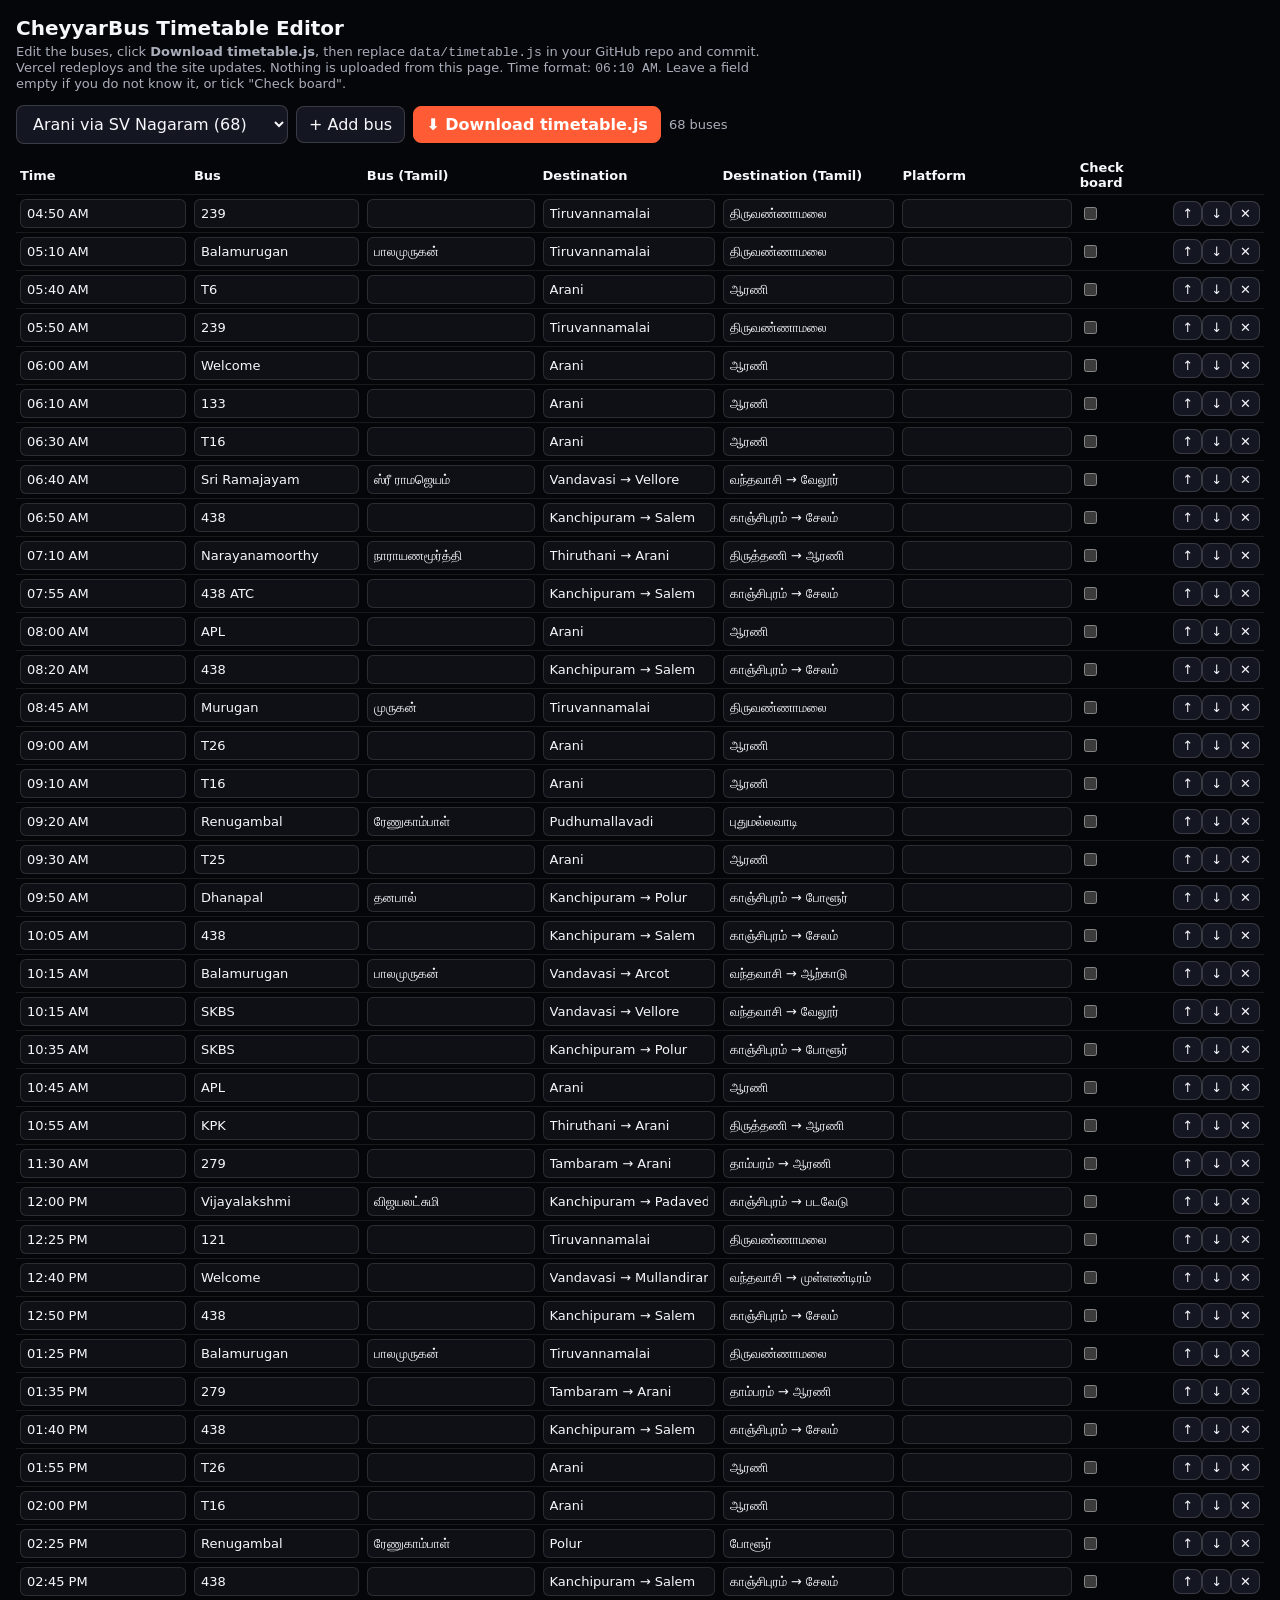
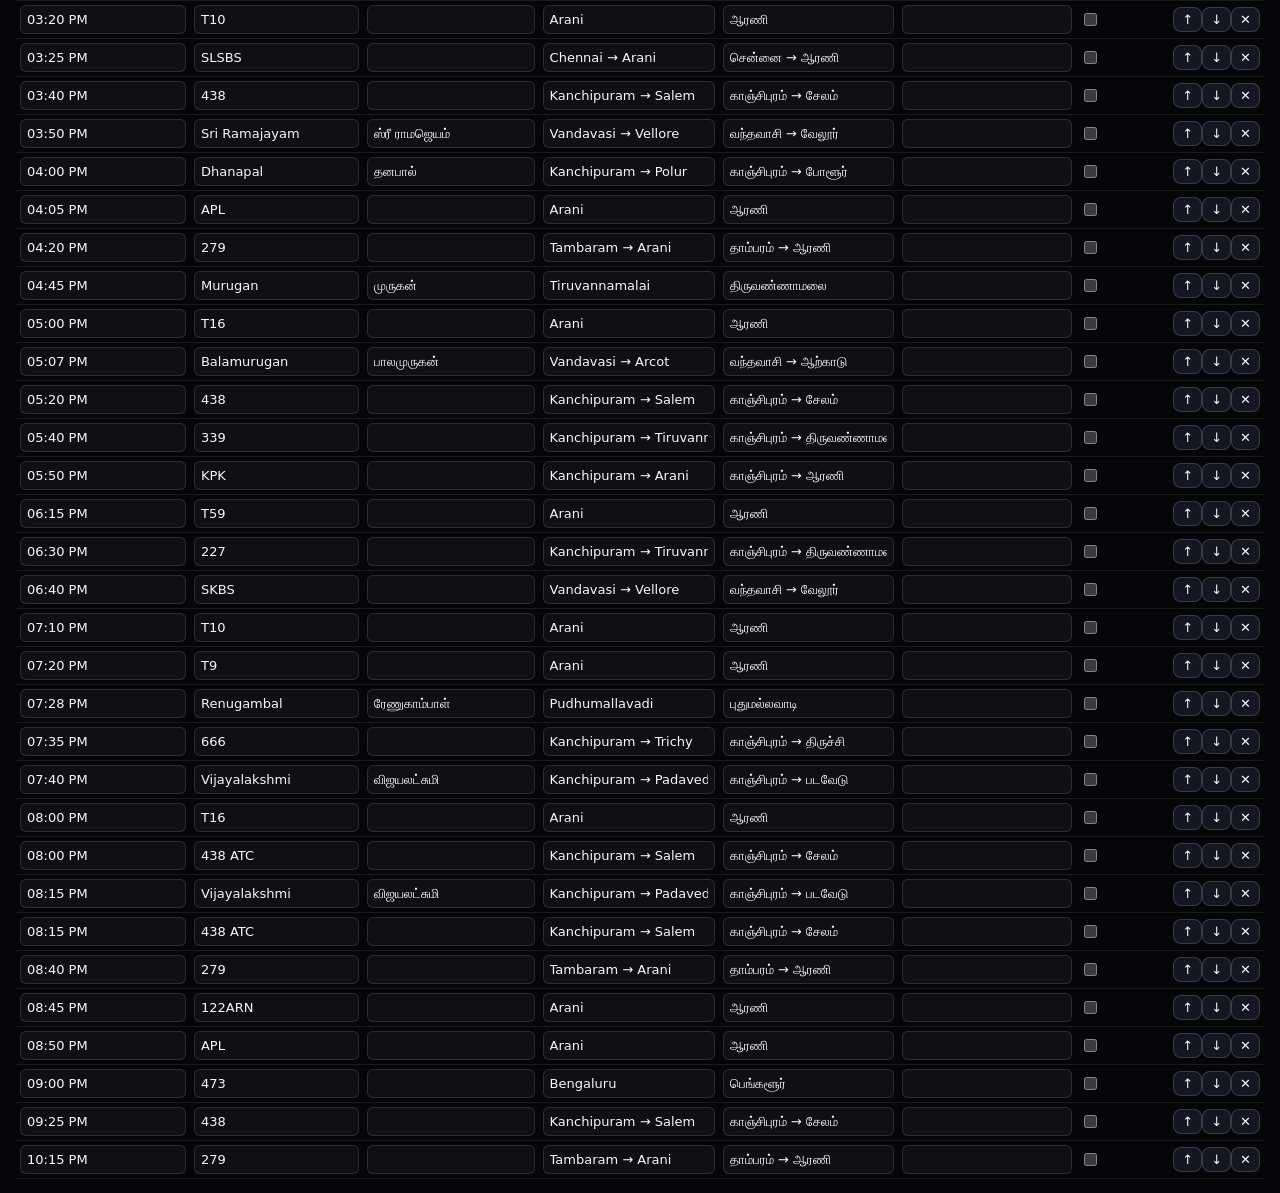
==== admin.html @ 5a81c59d "New Update" ====
<!DOCTYPE html>
<html lang="en">
<head>
<meta charset="utf-8">
<meta name="viewport" content="width=device-width, initial-scale=1">
<meta name="robots" content="noindex, nofollow">
<title>CheyyarBus Timetable Editor</title>
<style>
  :root { color-scheme: dark; }
  body { font-family: system-ui, sans-serif; background: #050609; color: #f6f7fb; margin: 0; padding: 16px; }
  h1 { font-size: 20px; margin: 0 0 4px; } p.hint { color: #a9aeba; font-size: 13px; margin: 0 0 14px; max-width: 760px; }
  .bar { display: flex; flex-wrap: wrap; gap: 8px; align-items: center; margin-bottom: 12px; }
  button, select { background: #141721; color: #f6f7fb; border: 1px solid rgba(255,255,255,.16); border-radius: 8px; padding: 8px 12px; font: inherit; cursor: pointer; }
  button.primary { background: #ff5c35; border-color: #ff5c35; color: #fff; font-weight: 700; }
  .wrap { overflow-x: auto; }
  table { border-collapse: collapse; min-width: 920px; width: 100%; }
  th, td { border-bottom: 1px solid rgba(255,255,255,.08); padding: 4px; text-align: left; font-size: 13px; }
  input[type=text] { width: 100%; box-sizing: border-box; background: #0e1016; color: inherit; border: 1px solid rgba(255,255,255,.12); border-radius: 6px; padding: 6px; font: inherit; }
  input.bad { border-color: #ff4d4d; background: #2a1215; }
  td.act { white-space: nowrap; } td.act button { padding: 4px 8px; }
  #info { color: #a9aeba; font-size: 13px; }
</style>
</head>
<body>
<h1>CheyyarBus Timetable Editor</h1>
<p class="hint">Edit the buses, click <b>Download timetable.js</b>, then replace <code>data/timetable.js</code> in your GitHub repo and commit. Vercel redeploys and the site updates. Nothing is uploaded from this page. Time format: <code>06:10 AM</code>. Leave a field empty if you do not know it, or tick "Check board".</p>
<div class="bar">
  <select id="route" aria-label="Route"></select>
  <button id="add" type="button">+ Add bus</button>
  <button id="dl" type="button" class="primary">⬇ Download timetable.js</button>
  <span id="info"></span>
</div>
<div class="wrap"><table>
  <thead><tr><th>Time</th><th>Bus</th><th>Bus (Tamil)</th><th>Destination</th><th>Destination (Tamil)</th><th>Platform</th><th>Check board</th><th></th></tr></thead>
  <tbody id="rows"></tbody>
</table></div>
<script src="data/timetable.js"></script>
<script>
(function () {
  var D = JSON.parse(JSON.stringify(window.TIMETABLE));
  var TIME_RE = /^(0[1-9]|1[0-2]):[0-5][0-9] (AM|PM)$/;
  var FIELDS = [["time"], ["bus"], ["busTa"], ["dest"], ["destTa"], ["platform"]];
  var cur = 0;
  var $ = function (id) { return document.getElementById(id); };

  function renderRoutes() {
    $("route").innerHTML = D.routes.map(function (r, i) { return '<option value="' + i + '">' + (r.name || r.id) + " (" + r.entries.length + ")</option>"; }).join("");
    $("route").value = cur;
  }
  function render() {
    var entries = D.routes[cur].entries;
    $("rows").innerHTML = "";
    entries.forEach(function (e, i) {
      var tr = document.createElement("tr");
      FIELDS.forEach(function (f) {
        var td = document.createElement("td"), inp = document.createElement("input");
        inp.type = "text"; inp.value = e[f[0]] || "";
        if (f[0] === "time") inp.classList.toggle("bad", !TIME_RE.test(inp.value));
        inp.addEventListener("input", function () {
          e[f[0]] = inp.value.trim();
          if (f[0] === "time") inp.classList.toggle("bad", !TIME_RE.test(inp.value.trim()));
        });
        td.appendChild(inp); tr.appendChild(td);
      });
      var tc = document.createElement("td"), cb = document.createElement("input");
      cb.type = "checkbox"; cb.checked = !!e.verify; cb.addEventListener("change", function () { e.verify = cb.checked; });
      tc.appendChild(cb); tr.appendChild(tc);
      var ta = document.createElement("td"); ta.className = "act";
      [["↑", -1], ["↓", 1]].forEach(function (m) {
        var b = document.createElement("button"); b.type = "button"; b.textContent = m[0];
        b.addEventListener("click", function () { var j = i + m[1]; if (j < 0 || j >= entries.length) return; var t = entries[i]; entries[i] = entries[j]; entries[j] = t; render(); });
        ta.appendChild(b);
      });
      var del = document.createElement("button"); del.type = "button"; del.textContent = "✕";
      del.addEventListener("click", function () { if (confirm("Delete this bus?")) { entries.splice(i, 1); renderRoutes(); render(); } });
      ta.appendChild(del); tr.appendChild(ta);
      $("rows").appendChild(tr);
    });
    var bad = entries.filter(function (e) { return !TIME_RE.test(e.time || ""); }).length;
    $("info").textContent = entries.length + " buses" + (bad ? " · " + bad + " with invalid time (red)" : "");
  }
  function clean(e) {
    var o = {}, order = ["time", "bus", "busTa", "dest", "destTa", "platform", "verify"];
    order.forEach(function (k) { if (e[k] !== undefined && e[k] !== "" && e[k] !== false) o[k] = e[k]; });
    Object.keys(e).forEach(function (k) { if (order.indexOf(k) < 0) o[k] = e[k]; });
    return o;
  }
  function build() {
    var d = new Date(), iso = d.getFullYear() + "-" + String(d.getMonth() + 1).padStart(2, "0") + "-" + String(d.getDate()).padStart(2, "0");
    var s = "/* Cheyyar bus stand timetable data (scheduled times only, NOT live tracking).\n" +
      "   Edit with admin.html, or change a line in \"entries\" by hand.\n" +
      "   Fields: time \"HH:MM AM/PM\", bus, busTa, dest, destTa, platform, verify (true = show \"Check board\").\n" +
      "   Never guess a missing time or bus number: leave it out or set \"verify\". */\n" +
      "window.TIMETABLE = {\n  source: " + JSON.stringify(D.source || "Cheyyar bus stand timetable") + ",\n  updated: \"" + iso + "\",\n  routes: [\n";
    D.routes.forEach(function (r) {
      var meta = Object.keys(r).filter(function (k) { return k !== "entries"; }).map(function (k) { return k + ": " + JSON.stringify(r[k]); }).join(", ");
      s += "    { " + meta + ", entries: [\n" + r.entries.map(function (e) { return "      " + JSON.stringify(clean(e)) + ","; }).join("\n") + "\n    ] },\n";
    });
    return s + "  ]\n};\n";
  }
  $("route").addEventListener("change", function () { cur = Number($("route").value); render(); });
  $("add").addEventListener("click", function () { D.routes[cur].entries.push({ time: "", bus: "", dest: "" }); renderRoutes(); render(); });
  $("dl").addEventListener("click", function () {
    var bad = 0; D.routes.forEach(function (r) { r.entries.forEach(function (e) { if (!TIME_RE.test(e.time || "")) bad++; }); });
    if (bad && !confirm(bad + " bus(es) have an invalid time (format 06:10 AM). Download anyway?")) return;
    var a = document.createElement("a");
    a.href = URL.createObjectURL(new Blob([build()], { type: "text/javascript" }));
    a.download = "timetable.js"; a.click();
  });
  renderRoutes(); render();
})();
</script>
</body>
</html>
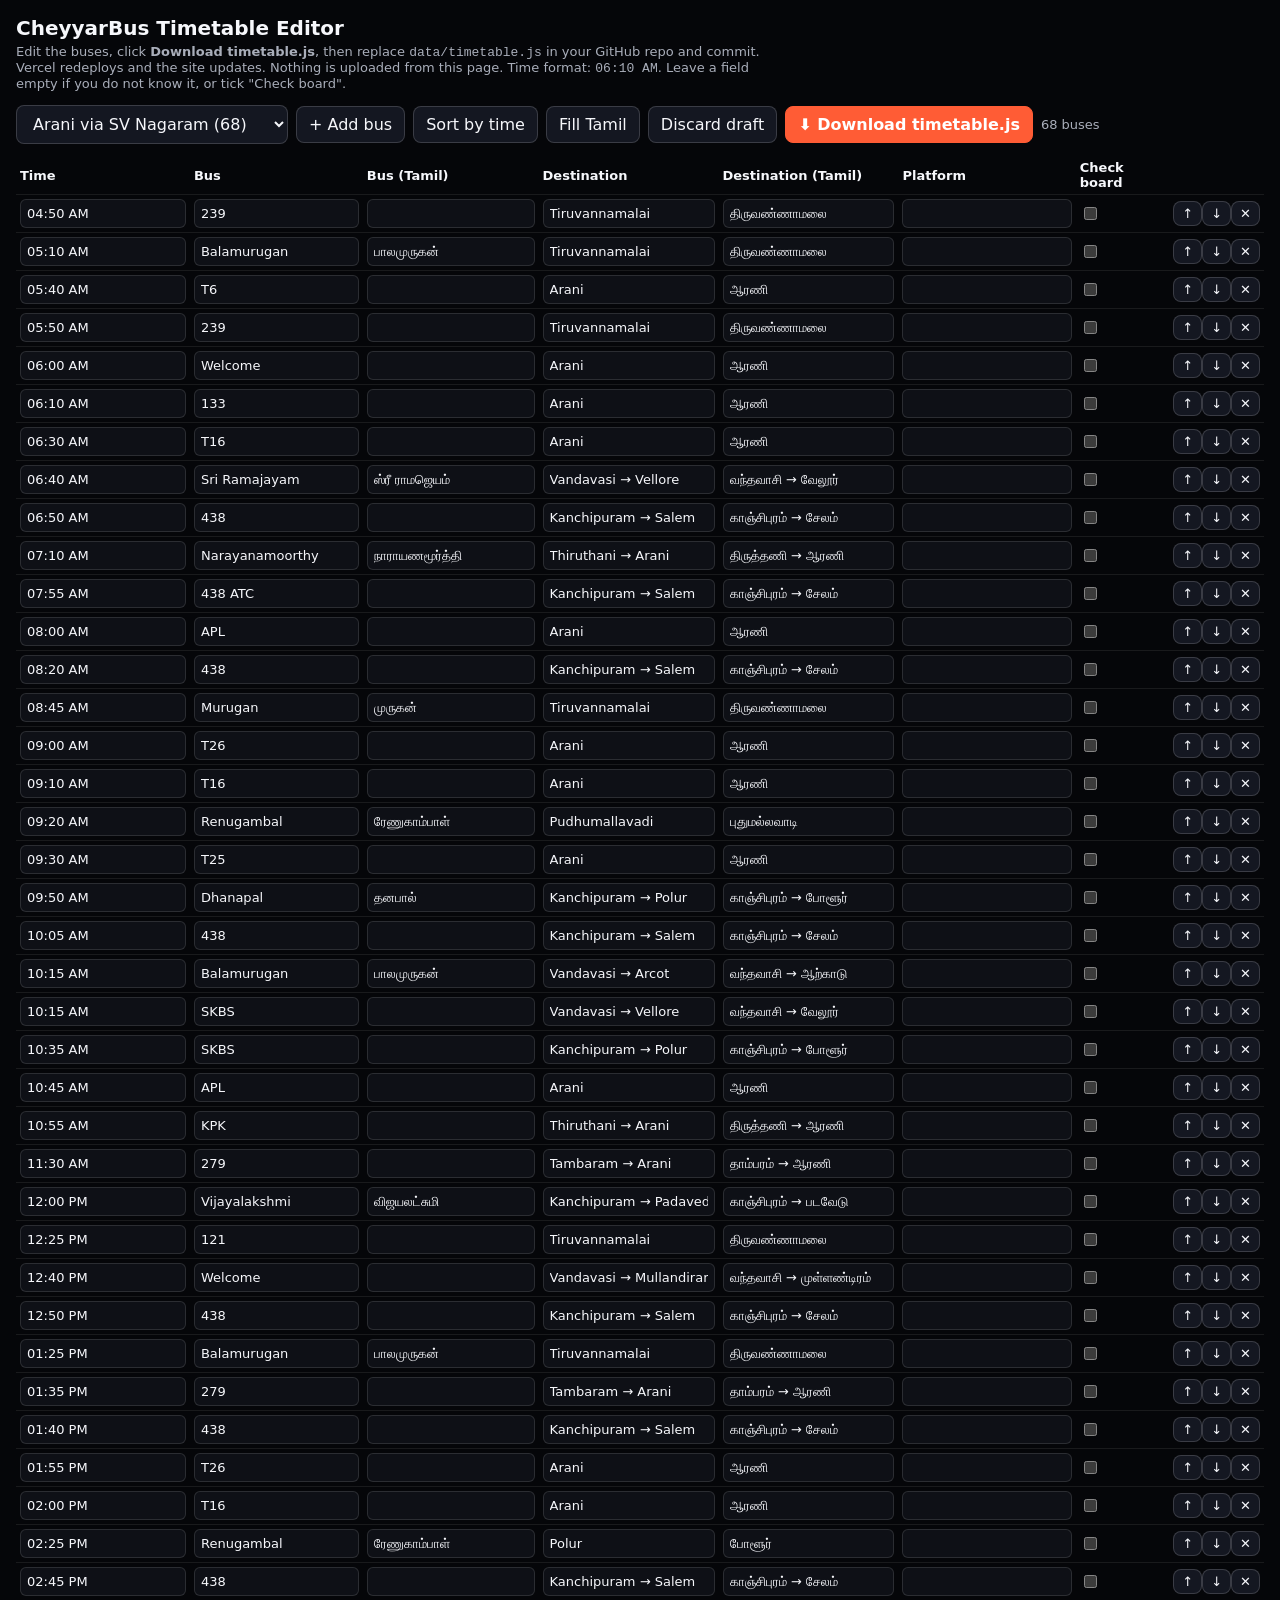
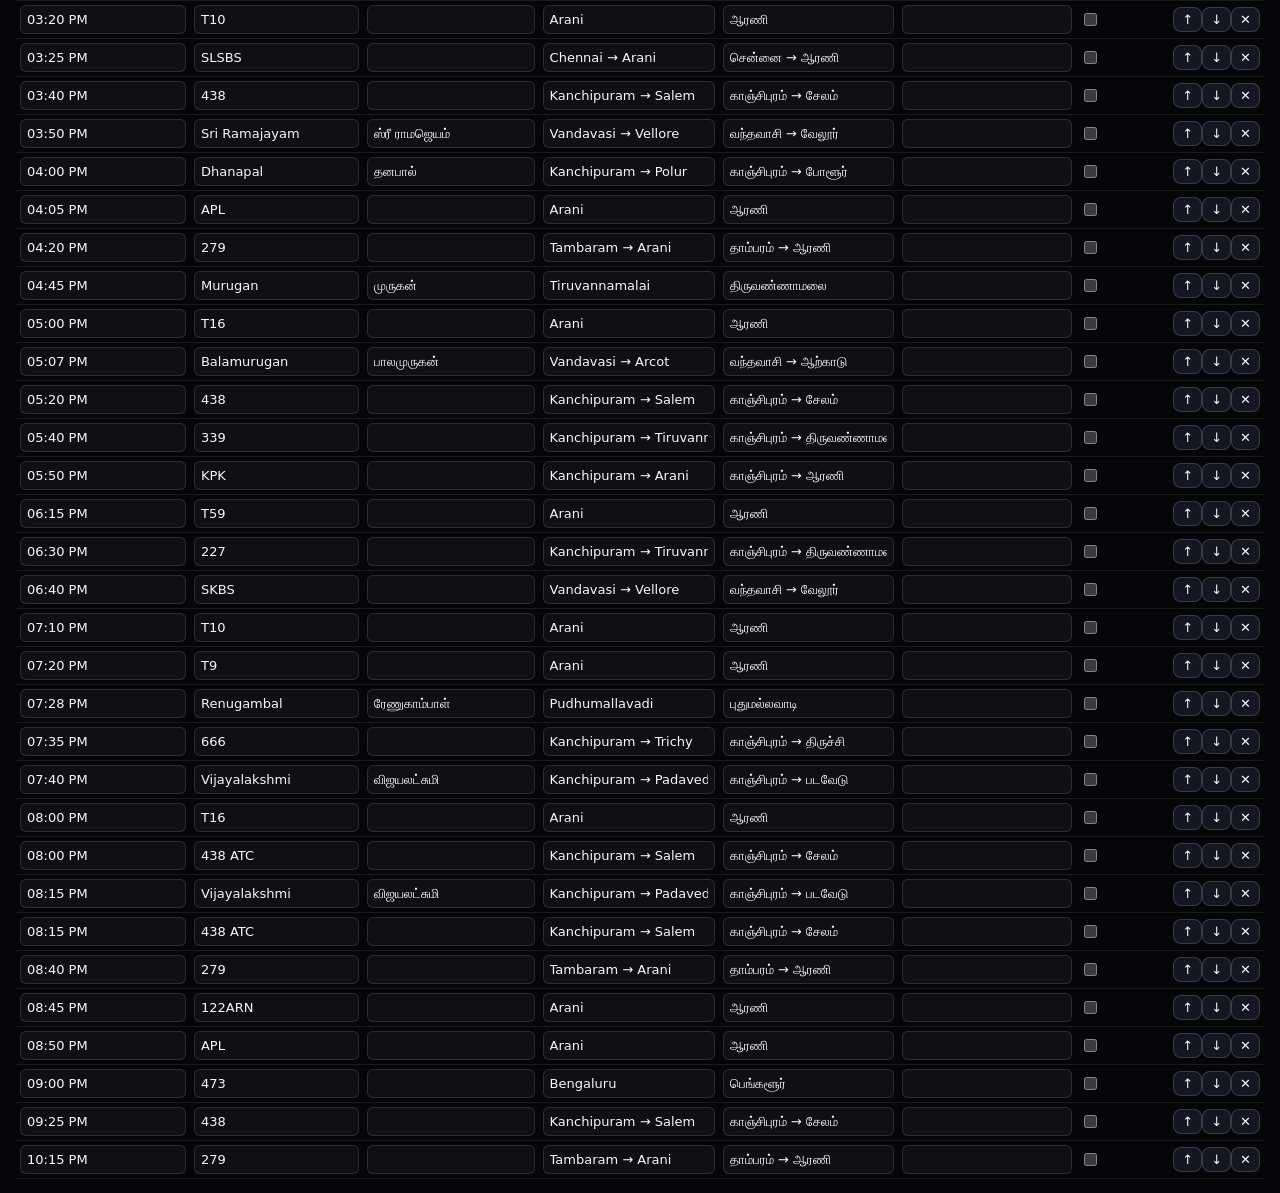
==== commit b9bfa4c7: "New Update" ====
--- a/admin.html
+++ b/admin.html
@@ -19,6 +19,7 @@
   input.bad { border-color: #ff4d4d; background: #2a1215; }
   td.act { white-space: nowrap; } td.act button { padding: 4px 8px; }
   #info { color: #a9aeba; font-size: 13px; }
+  tr.dup input { border-color: #ffb020; }
 </style>
 </head>
 <body>
@@ -27,6 +28,9 @@
 <div class="bar">
   <select id="route" aria-label="Route"></select>
   <button id="add" type="button">+ Add bus</button>
+  <button id="sort" type="button">Sort by time</button>
+  <button id="fillta" type="button">Fill Tamil</button>
+  <button id="reset" type="button">Discard draft</button>
   <button id="dl" type="button" class="primary">⬇ Download timetable.js</button>
   <span id="info"></span>
 </div>
@@ -35,12 +39,40 @@
   <tbody id="rows"></tbody>
 </table></div>
 <script src="data/timetable.js"></script>
+<script src="i18n.js"></script>
 <script>
 (function () {
   var D = JSON.parse(JSON.stringify(window.TIMETABLE));
   var TIME_RE = /^(0[1-9]|1[0-2]):[0-5][0-9] (AM|PM)$/;
   var FIELDS = [["time"], ["bus"], ["busTa"], ["dest"], ["destTa"], ["platform"]];
   var cur = 0;
+  var DRAFT_KEY = "cbx_admin_draft", baseUpdated = D.updated || "";
+  function saveDraft() { try { localStorage.setItem(DRAFT_KEY, JSON.stringify({ base: baseUpdated, routes: D.routes })); } catch (e) {} }
+  try {
+    var dr = JSON.parse(localStorage.getItem(DRAFT_KEY) || "null");
+    if (dr && Array.isArray(dr.routes) && dr.base === baseUpdated && JSON.stringify(dr.routes) !== JSON.stringify(D.routes) &&
+        confirm("Unsaved draft found. Restore it?")) D.routes = dr.routes;
+    else if (dr && dr.base !== baseUpdated) localStorage.removeItem(DRAFT_KEY);
+  } catch (e) {}
+  function normTime(v) {
+    var m = /^\s*(\d{1,2})\s*[:.]?\s*(\d{2})?\s*([ap])\.?\s*m?\.?\s*$/i.exec(v || "");
+    if (!m) return v;
+    var h = parseInt(m[1], 10), mi = m[2] ? parseInt(m[2], 10) : 0;
+    if (h < 1 || h > 12 || mi > 59) return v;
+    return (h < 10 ? "0" : "") + h + ":" + (mi < 10 ? "0" : "") + mi + " " + m[3].toUpperCase() + "M";
+  }
+  function toMin(t) {
+    var m = /^(\d{2}):(\d{2}) (AM|PM)$/.exec(t || "");
+    if (!m) return 99999;
+    return ((parseInt(m[1], 10) % 12) + (m[3] === "PM" ? 12 : 0)) * 60 + parseInt(m[2], 10);
+  }
+  function taText(s) {
+    var words = (window.TA_WORDS || []).slice().sort(function (x, y) { return y[0].length - x[0].length; });
+    if (!words.length) return "";
+    var out = String(s || "").replace(/via ([A-Za-z]+)/g, "$1 வழி");
+    var map = {}, alt = words.map(function (w) { map[w[0]] = w[1]; return w[0].replace(/[.*+?^${}()|[\]\\]/g, "\\$&"); }).join("|");
+    return out.replace(new RegExp("(^|[^A-Za-z])(" + alt + ")(?![A-Za-z])", "g"), function (m, p, w) { return p + (map[w] || w); });
+  }
   var $ = function (id) { return document.getElementById(id); };
 
   function renderRoutes() {
@@ -59,25 +91,35 @@
         inp.addEventListener("input", function () {
           e[f[0]] = inp.value.trim();
           if (f[0] === "time") inp.classList.toggle("bad", !TIME_RE.test(inp.value.trim()));
+          saveDraft();
+        });
+        if (f[0] === "time") inp.addEventListener("blur", function () {
+          var n = normTime(inp.value); if (n !== inp.value) { inp.value = n; e.time = n; inp.classList.toggle("bad", !TIME_RE.test(n)); saveDraft(); render(); }
         });
         td.appendChild(inp); tr.appendChild(td);
       });
       var tc = document.createElement("td"), cb = document.createElement("input");
-      cb.type = "checkbox"; cb.checked = !!e.verify; cb.addEventListener("change", function () { e.verify = cb.checked; });
+      cb.type = "checkbox"; cb.checked = !!e.verify; cb.addEventListener("change", function () { e.verify = cb.checked; saveDraft(); });
       tc.appendChild(cb); tr.appendChild(tc);
       var ta = document.createElement("td"); ta.className = "act";
       [["↑", -1], ["↓", 1]].forEach(function (m) {
         var b = document.createElement("button"); b.type = "button"; b.textContent = m[0];
-        b.addEventListener("click", function () { var j = i + m[1]; if (j < 0 || j >= entries.length) return; var t = entries[i]; entries[i] = entries[j]; entries[j] = t; render(); });
+        b.addEventListener("click", function () { var j = i + m[1]; if (j < 0 || j >= entries.length) return; var t = entries[i]; entries[i] = entries[j]; entries[j] = t; saveDraft(); render(); });
         ta.appendChild(b);
       });
       var del = document.createElement("button"); del.type = "button"; del.textContent = "✕";
-      del.addEventListener("click", function () { if (confirm("Delete this bus?")) { entries.splice(i, 1); renderRoutes(); render(); } });
+      del.addEventListener("click", function () { if (confirm("Delete this bus?")) { entries.splice(i, 1); saveDraft(); renderRoutes(); render(); } });
       ta.appendChild(del); tr.appendChild(ta);
       $("rows").appendChild(tr);
     });
+    var seen = {}, dups = 0;
+    entries.forEach(function (e) { var k = (e.time || "") + "|" + (e.bus || "").toLowerCase(); seen[k] = (seen[k] || 0) + 1; });
+    Array.prototype.forEach.call($("rows").children, function (tr, i) {
+      var e = entries[i], k = (e.time || "") + "|" + (e.bus || "").toLowerCase();
+      if (e.time && e.bus && seen[k] > 1) { tr.classList.add("dup"); dups++; }
+    });
     var bad = entries.filter(function (e) { return !TIME_RE.test(e.time || ""); }).length;
-    $("info").textContent = entries.length + " buses" + (bad ? " · " + bad + " with invalid time (red)" : "");
+    $("info").textContent = entries.length + " buses" + (bad ? " · " + bad + " with invalid time (red)" : "") + (dups ? " · " + dups + " duplicate rows (orange)" : "");
   }
   function clean(e) {
     var o = {}, order = ["time", "bus", "busTa", "dest", "destTa", "platform", "verify"];
@@ -99,7 +141,22 @@
     return s + "  ]\n};\n";
   }
   $("route").addEventListener("change", function () { cur = Number($("route").value); render(); });
-  $("add").addEventListener("click", function () { D.routes[cur].entries.push({ time: "", bus: "", dest: "" }); renderRoutes(); render(); });
+  $("add").addEventListener("click", function () { D.routes[cur].entries.push({ time: "", bus: "", dest: "" }); saveDraft(); renderRoutes(); render(); });
+  $("sort").addEventListener("click", function () {
+    D.routes[cur].entries.sort(function (x, y) { return toMin(x.time) - toMin(y.time); });
+    saveDraft(); render();
+  });
+  $("fillta").addEventListener("click", function () {
+    var n = 0;
+    D.routes[cur].entries.forEach(function (e) {
+      if (!e.busTa && e.bus) { var t = taText(e.bus); if (t && t !== e.bus) { e.busTa = t; n++; } }
+      if (!e.destTa && e.dest) { var d = taText(e.dest); if (d && d !== e.dest) { e.destTa = d; n++; } }
+    });
+    saveDraft(); render(); $("info").textContent = "Filled " + n + " empty Tamil fields. Please proofread them.";
+  });
+  $("reset").addEventListener("click", function () {
+    if (confirm("Discard all unsaved edits and reload the published timetable?")) { try { localStorage.removeItem(DRAFT_KEY); } catch (e) {} location.reload(); }
+  });
   $("dl").addEventListener("click", function () {
     var bad = 0; D.routes.forEach(function (r) { r.entries.forEach(function (e) { if (!TIME_RE.test(e.time || "")) bad++; }); });
     if (bad && !confirm(bad + " bus(es) have an invalid time (format 06:10 AM). Download anyway?")) return;
